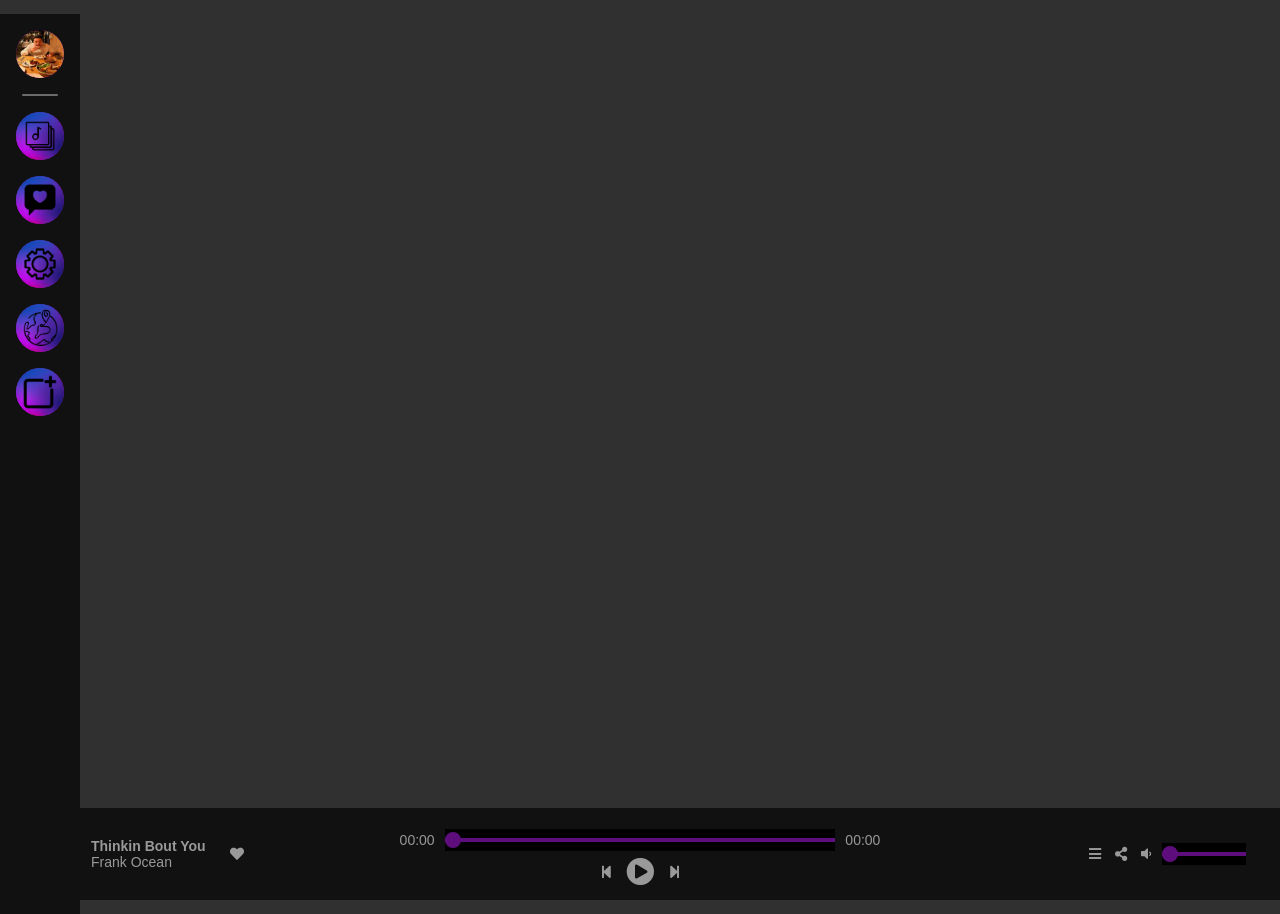
==== index.html @ 1bc5e657 "Update" ====
<!DOCTYPE html>
<html lang="en">
  <head>
    <meta charset="UTF-8" />
    <meta http-equiv="X-UA-Compatible" content="IE=edge" />
    <meta name="viewport" content="width=device-width, initial-scale=1.0" />
    <title>Ratune</title>
    <link
      rel="stylesheet"
      href="https://cdnjs.cloudflare.com/ajax/libs/font-awesome/5.15.4/css/all.min.css"
    />
    <link rel="stylesheet" href="style.css" />
  </head>
  <body>
    <!--Sidebar Navigation-->
    <nav>
      <ul class="sidebar-container">
        <li class="sidebar-button">
          <img class="icon" src="imgs/berto" alt="Berto" />
          <div class="popper">
            <h4 class="popper-text">Profile</h4>
          </div>
        </li>
        <li class="divider"></li>
        <li class="sidebar-button">
          <img
            class="icon"
            src="imgs/playlist.jpg"
            alt="Playlists"
          />
          <div class="popper">
            <h4 class="popper-text">Playlists</h4>
          </div>
        </li>
        <li class="sidebar-button">
          <img class="icon" src="imgs/likes.jpg" alt="Likes" />
          <div class="popper">
            <h4 class="popper-text">Likes</h4>
          </div>
        </li>
        <li class="sidebar-button">
          <img class="icon" src="imgs/settings.jpg" alt="Settings" />
          <div class="popper">
            <h4 class="popper-text">Settings</h4>
          </div>
        </li>
        <li class="sidebar-button">
          <img class="icon" src="imgs/explore.jpg" alt="Explore" />
          <div class="popper">
            <h4 class="popper-text">Explore</h4>
          </div>
        </li>
        <li class="sidebar-button">
          <img class="icon" src="imgs/post.jpg" alt="Likes" />
          <div class="popper">
            <h4 class="popper-text">Create a Post!</h4>
          </div>
        </li>
      </ul>
    </nav>
    <!-- music player at bottom of screen -->
    <div class="music-player">
      <div class="song-bar">
        <div class="song-info">
          <div class="image-container">
            <img
              src="https://coverartarchive.org/release/590319a1-6e5e-46f3-9a43-5dfb16f028c8/30960977354.jpg"
              alt="cover"
            />
          </div>
          <div class="song-desc">
            <div class="title">Turkey Basted</div>
            <div class="artist">Farah's Band</div>
          </div>
        </div>
        <div class="icon-like" onclick="likeunlike()">
          <i class="fas fa-heart"></i>
        </div>
      </div>
      <div class="progress-controller">
        <div class="slider-container">
          <div class="current-time">00:00</div>
            <input type="range" value="0" class="seek-slider">
          <div class="total-duration">00:00</div>
        </div>
    
    <div class="control-buttons">
      <i class="fas fa-step-backward"></i>
      <div class="playpause-song" onclick="playpauseTrack()">
        <i class="fa fa-play-circle fa-2x"></i>
      </div>
      <i class="fas fa-step-forward"></i>
    </div>
  </div>
    <div class="features">
      <div class="queue-btn">
        <i class="fa fa-bars"></i>
      </div>
      <div class="share-btn">
        <i class="fa fa-share-alt"></i>
      </div>
      <div class="share-popup">
        <header>
          <span>Share</span>
          <div class="close-share"><i class="fas fa-times"></i></div>
        </header>
        <div class="share-content">
          <p>Share this link via</p>
          <ul class="share-icons">
            <a href="#"><i class="fab fa-facebook"></i></a>
            <a href="#"><i class="fab fa-twitter"></i></a>
            <a href="#"><i class="fab fa-instagram"></i></a>
            <a href="#"><i class="fab fa-telegram"></i></a>
          </ul>
          <p>or copy link</p>
          <div class="share-field">
            <i class="uil uil-link"></i>
            <input type="text" value="Ratune.com/share-link">
            <button>Copy</button>
          </div>
        </div>
      </div>
      <div class="volume-bar">
        <div class="volume-btn" onclick="muteunmute()">
          <i class="fas fa-volume-down"></i>
        </div>
        <div class="progress-bar">
          <input type="range" value="0" class="volume-bar">
        </div>
      </div>
    </div>

    <script src="music.js"></script>
  </body>
</html>
---- style.css ----
@import url(//db.onlinewebfonts.com/c/860c3ec7bbc5da3e97233ccecafe512e?family=Circular+Std+Book);

:root {
    --primary-color: #8714B1;
    --secondary-color: #999;
    --green-color: #6A1BA8;
    --color-blurple: #7289da;
	--color-not-quite-black: #23272a;
	--color-dark: #2c2f33;
	--color-lighter-dark: #45494e;
	--color-full-white: #ffffff;
	--color-grey-white: #B9BBBE;
	--color-grey-dark: #242629;
	--color-actually-black: #000000;
	--color-fantastic-green: #00ae7a;
}

* {
    box-sizing: border-box;
    font-family: "circular std book", sans-serif;
}

body {
    margin: 0;
    padding: 0;
    background-color: #303030;
    font-size: 14px;
}

.nav {
    position: fixed;
    top: 0;
    bottom: 0;
    overflow: hidden;
    height: 100%;

}

.sidebar-container {
    background-color: #111;
    min-height: 100%;
    padding: 1rem;
    display: flex;
    flex-direction: column;
    gap: 1rem;
    position: absolute;
    box-sizing: border-box;
    list-style-type: none;
    
}

.sidebar-button {
    background-color: var(--primary-color);
    height: 48px;
    width: 48px;
    border-radius: 50%;
    position: relative;
    transition: border-radius 128ms, background 128ms, color 128ms;
    
}

.sidebar-button:hover {
    scale: 1.2;
    cursor: pointer;
}

.sidebar-button:hover::before {
    transform: translate(-100%, 50%) scale(.5);
}


.divider {
    width: 100%;
    background-color: var(--color-full-white);
    height: 2px;
    border-radius: 2px;
    opacity: 50%;
    transform: scale(75%);
}

.icon {
    width: inherit;
    aspect-ratio: 1;
    border-radius: inherit;
}

.popper-text {
    color: var(--primary-color)
}

.popper {
	background: var(--color-actually-black);
	padding: 0.28rem 0.5rem;
	position: absolute;
	top: 50%;
	left: 155%;
	transform-origin: left;
	transform: translateY(-50%) scale(0.98);
	width: max-content;
	max-width: 256px;
	border-radius: 16px;
	opacity: 0;
	transition: opacity 64ms, transform 128ms cubic-bezier(0.43, 0.09, 0.38, 2.56);
	pointer-events: none;
}

.popper::before {
	content: '';
	position: absolute;
	left: -2px;
	top: 50%;
	transform: translateY(-50%) rotate(45deg);
	background: var(--color-actually-black);
	width: 24px;
	height: 24px;
	z-index: -1;
}

.sidebar-button:hover .popper {
	opacity: 1;
	transform: translateY(-50%) scale(1);
}

.music-player {
    
    --padding: 1em;
    background-color: #111;
    display: flex;
    justify-content: center;
    align-items: center;
    position: fixed;

    bottom: 0;
    width: 100%;
    padding: var(--padding);
    color: var(--primary-color);
}
i{
    color: var(--secondary-color);
}
i:hover{
    color: var(--primary-color);
    cursor: pointer;
}
.song-bar {
    position: absolute;
    left: var(--padding);

    display: flex;
    flex-direction: row;
    align-items: center;
    justify-content: flex-start;
    gap: 1.5rem;
    width: 25%;
}

.song-info {
    display: flex;
    align-items: center;
    gap: 1em;
}
.image-container {
    --size: 4.5em;
    flex-shrink: 0;
    width: var(--size);
    height: var(--size);
}
.image-container img {
    width: 100%;
    height: 100%;
    object-fit: cover;
}
.song-desc p {
    margin: 0.2em;
}
.title,
.artist {
    display: -webkit-box;
    -webkit-box-orient: vertical;
    -webkit-line-clamp: 1;
    overflow: hidden;
    color: var(--secondary-color);
}
.title:hover,
.artist:hover {
    text-decoration: underline;
    color: var(--primary-color);
    cursor: pointer;
}
.title {
    font-weight: bold;
}
.icons{
    display: flex;
    gap: 1em;
}
.progress-controller{
    width: 100%;
    display: flex;
    justify-content: center;
    flex-direction: column;
    align-items: center;
    color: var(--secondary-color);
}
.control-buttons{
    display: flex;
    align-items: center;
    gap: 1em;
}
.play-pause{
    display: inline-block;
    padding: 0.5em;
    background-color: var(--primary-color);
    color: #111;
    border-radius: 50%;
}
.play-pause:hover{
    transform: scale(1.2);
    color: #111;
}


.slider-container {
    display: flex;
    width: 40%;
    border-radius: 10px;
    color: var(--secondary-color);
}


input[type=range] {
    height: 22px;
    margin: 7px 0;
    width: 100%;
    -webkit-appearance: none;
    background-color: var(--color-actually-black);
}

input[type=range]::-webkit-slider-runnable-track {
    width: 100%;
    height: 4px;
    cursor: pointer;
    animate: 0.2s;
    box-shadow: 0px 0px 0px #000000;
    background: var(--primary-color);
    opacity: 70%;
    border-radius: 0px;
    border: 0px solid #000000;
}

input[type=range]::-webkit-slider-thumb {
    box-shadow: 0px 0px 0px #000000;
    border: 2px solid var(--primary-color);
    height: 16px;
    width: 16px;
    border-radius: 50px;
    background: var(--primary-color);
    cursor: pointer;
    -webkit-appearance: none;
    margin-top: -6px;
}

.seek-slider {
  width: 100%;
  align-items: center;
  justify-content: center;
}

.volume-slider {
  width: 20%;
}

.features{
    position: absolute;
    right: var(--padding);
    display: flex;
    flex-direction: row;
    gap: 1em;
    margin: 20px;
    align-items: center;
}
.volume-bar{
    display: flex;
    align-items: center;
    gap: .7em;
}
.volume-bar .progress-bar{
    width: 6em;
}

.current-time, .total-duration {
    padding: 10px;
  }

.share-popup {
    background-color: #fff;
    position: absolute;
    top: 50%;
    left: 50%;
    transform: translate(-75%, -110%);
    padding: 20px;
    border-radius: 10%;
    opacity: 0%;
    pointer-events: none;
}

.share-popup.show {
    opacity: 1;
    pointer-events: auto;
}

.share-popup header {
    display: flex;
    padding-bottom: 10px;
    align-items: center;
    justify-content: space-between;
    font-size: 21px;
    font-weight: 500;
}

.share-content input {
    border: none;
    outline: none;
    height: 100%;
}

header .close-share {
    height: 33px;
    width: 33px;
    display: flex;
    align-items: center;
    justify-content: center;
    cursor: pointer;
}

.share-popup .share-content {
    margin: 20px 0;
}

.share-content p {
    font-size: 16px;
}

.share-icons {
    margin: 15px 0 20px 0;
}

.share-icons a {
    height: 30px;
    width: 30px;
    text-decoration: none;
}
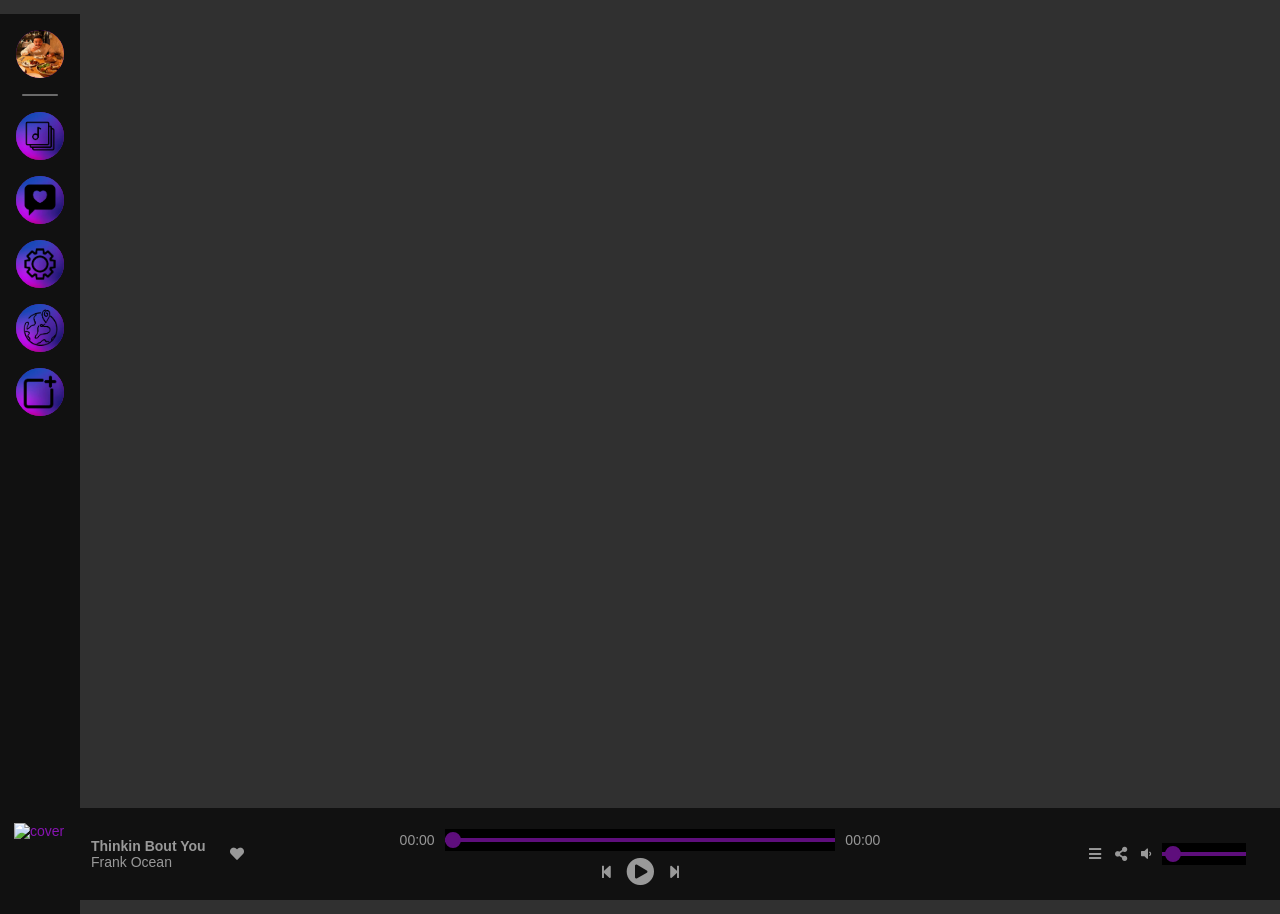
==== commit 0faf3196: "Finished bottom bar" ====
--- a/index.html
+++ b/index.html
@@ -16,36 +16,42 @@
     <nav>
       <ul class="sidebar-container">
         <li class="sidebar-button">
+          <a href="#" class="icon">
           <img class="icon" src="imgs/berto" alt="Berto" />
+          </a>
           <div class="popper">
             <h4 class="popper-text">Profile</h4>
           </div>
         </li>
         <li class="divider"></li>
         <li class="sidebar-button">
-          <img
-            class="icon"
-            src="imgs/playlist.jpg"
-            alt="Playlists"
-          />
+          <a href="#" class="icon">
+            <img class="icon" src="imgs/playlist.jpg" alt="Playlists" />
+          </a>
           <div class="popper">
             <h4 class="popper-text">Playlists</h4>
           </div>
         </li>
         <li class="sidebar-button">
-          <img class="icon" src="imgs/likes.jpg" alt="Likes" />
+          <a href="#" class="icon">
+            <img class="icon" src="imgs/likes.jpg" alt="Likes" />
+          </a>
           <div class="popper">
             <h4 class="popper-text">Likes</h4>
           </div>
         </li>
         <li class="sidebar-button">
-          <img class="icon" src="imgs/settings.jpg" alt="Settings" />
+          <a href="#" class="icon">
+            <img class="icon" src="imgs/settings.jpg" alt="Settings" />
+          </a>
           <div class="popper">
             <h4 class="popper-text">Settings</h4>
           </div>
         </li>
         <li class="sidebar-button">
+          <a href="#" class="icon">
           <img class="icon" src="imgs/explore.jpg" alt="Explore" />
+          </a>
           <div class="popper">
             <h4 class="popper-text">Explore</h4>
           </div>
@@ -80,16 +86,21 @@
       <div class="progress-controller">
         <div class="slider-container">
           <div class="current-time">00:00</div>
-            <input type="range" value="0" class="seek-slider">
+            <input type="range" value="0" class="seek-slider" onchange="seekTo()">
           <div class="total-duration">00:00</div>
         </div>
     
     <div class="control-buttons">
-      <i class="fas fa-step-backward"></i>
+        <div class="prev-btn" onclick="prevTrack()">
+          <i class="fas fa-step-backward"></i>
+        </div>
       <div class="playpause-song" onclick="playpauseTrack()">
-        <i class="fa fa-play-circle fa-2x"></i>
+        
+          <i class="fa fa-play-circle fa-2x"></i>
       </div>
+      <div class="next-btn" onclick="nextTrack()">
       <i class="fas fa-step-forward"></i>
+    </div>
     </div>
   </div>
     <div class="features">
@@ -125,11 +136,12 @@
           <i class="fas fa-volume-down"></i>
         </div>
         <div class="progress-bar">
-          <input type="range" value="0" class="volume-bar">
+          <input type="range" min="1" max="100" value="6" class="volume-slider" onchange="setVolume()">
         </div>
       </div>
     </div>
 
     <script src="music.js"></script>
+    <script src="script.js"></script>
   </body>
 </html>
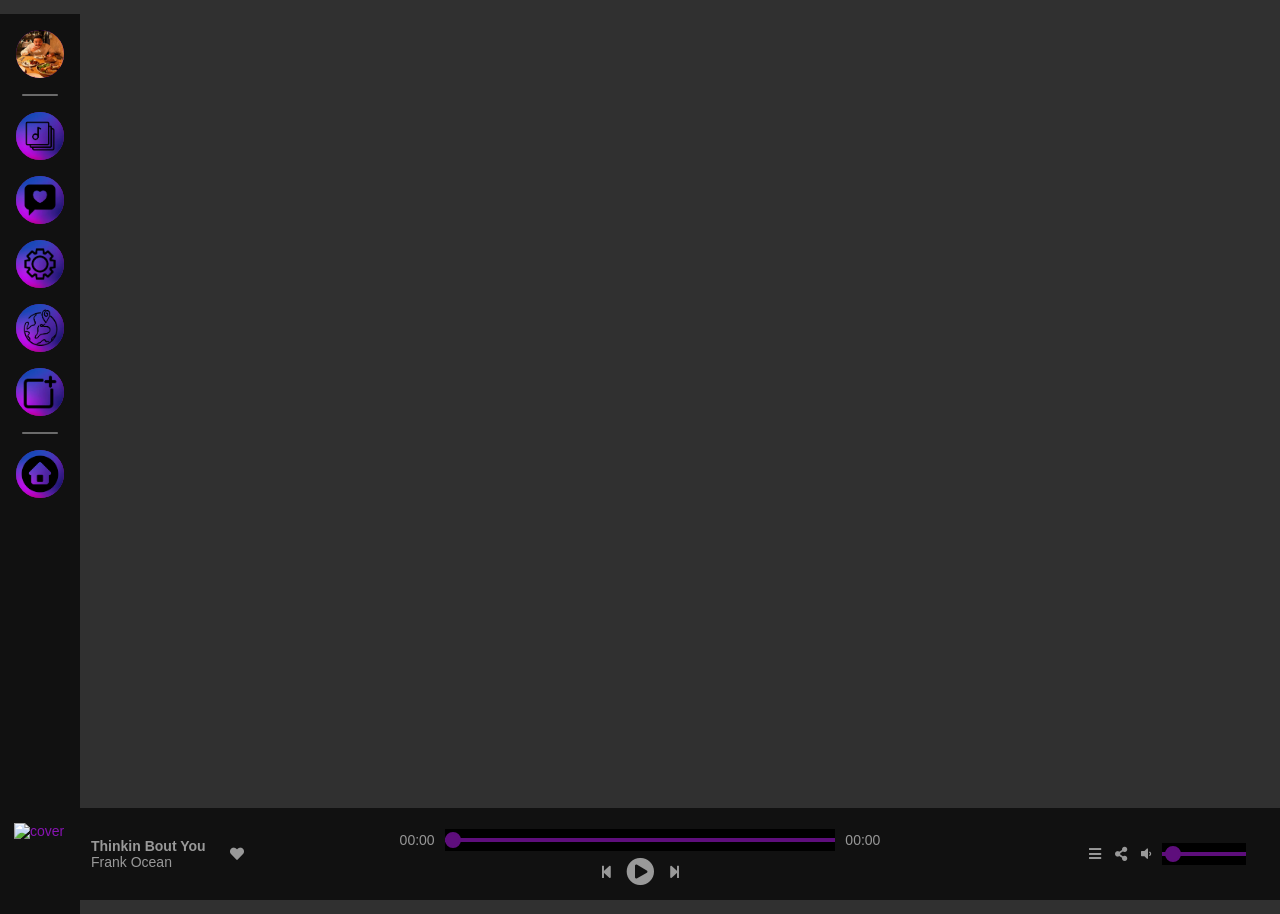
==== commit 879ee6f5: "Added home button" ====
--- a/index.html
+++ b/index.html
@@ -9,14 +9,14 @@
       rel="stylesheet"
       href="https://cdnjs.cloudflare.com/ajax/libs/font-awesome/5.15.4/css/all.min.css"
     />
-    <link rel="stylesheet" href="style.css" />
+    <link rel="stylesheet" href="styles/style.css" />
   </head>
   <body>
     <!--Sidebar Navigation-->
     <nav>
       <ul class="sidebar-container">
         <li class="sidebar-button">
-          <a href="#" class="icon">
+          <a href="profile.html" class="icon">
           <img class="icon" src="imgs/berto" alt="Berto" />
           </a>
           <div class="popper">
@@ -25,7 +25,7 @@
         </li>
         <li class="divider"></li>
         <li class="sidebar-button">
-          <a href="#" class="icon">
+          <a href="playlists.html" class="icon">
             <img class="icon" src="imgs/playlist.jpg" alt="Playlists" />
           </a>
           <div class="popper">
@@ -33,7 +33,7 @@
           </div>
         </li>
         <li class="sidebar-button">
-          <a href="#" class="icon">
+          <a href="profile.html" class="icon">
             <img class="icon" src="imgs/likes.jpg" alt="Likes" />
           </a>
           <div class="popper">
@@ -41,7 +41,7 @@
           </div>
         </li>
         <li class="sidebar-button">
-          <a href="#" class="icon">
+          <a href="settings.html" class="icon">
             <img class="icon" src="imgs/settings.jpg" alt="Settings" />
           </a>
           <div class="popper">
@@ -49,7 +49,7 @@
           </div>
         </li>
         <li class="sidebar-button">
-          <a href="#" class="icon">
+          <a href="explore.html" class="icon">
           <img class="icon" src="imgs/explore.jpg" alt="Explore" />
           </a>
           <div class="popper">
@@ -62,6 +62,16 @@
             <h4 class="popper-text">Create a Post!</h4>
           </div>
         </li>
+        <div class="divider">
+        </div>
+        <li class="sidebar-button">
+          <a href="index.html" class="icon">
+            <img class="icon" src="imgs/home.png" alt="Likes" />
+          </a>
+          <div class="popper">
+            <h4 class="popper-text">Home</h4>
+        </li>
+        </div>
       </ul>
     </nav>
     <!-- music player at bottom of screen -->
@@ -116,7 +126,7 @@
           <div class="close-share"><i class="fas fa-times"></i></div>
         </header>
         <div class="share-content">
-          <p>Share this link via</p>
+          <p>Share this Song via</p>
           <ul class="share-icons">
             <a href="#"><i class="fab fa-facebook"></i></a>
             <a href="#"><i class="fab fa-twitter"></i></a>
@@ -126,7 +136,7 @@
           <p>or copy link</p>
           <div class="share-field">
             <i class="uil uil-link"></i>
-            <input type="text" value="Ratune.com/share-link">
+            <input type="text" value="Ratune.com/link">
             <button>Copy</button>
           </div>
         </div>
@@ -141,7 +151,7 @@
       </div>
     </div>
 
-    <script src="music.js"></script>
-    <script src="script.js"></script>
+    <script src="scripts/music.js"></script>
+    <script src="scripts/script.js"></script>
   </body>
 </html>
--- a/styles/style.css
+++ b/styles/style.css
@@ -0,0 +1,368 @@
+
+@import url(//db.onlinewebfonts.com/c/860c3ec7bbc5da3e97233ccecafe512e?family=Circular+Std+Book);
+
+:root {
+    --primary-color: #8714B1;
+    --secondary-color: #999;
+    --green-color: #6A1BA8;
+    --color-blurple: #7289da;
+	--color-not-quite-black: #23272a;
+	--color-dark: #2c2f33;
+	--color-lighter-dark: #45494e;
+	--color-full-white: #ffffff;
+	--color-grey-white: #B9BBBE;
+	--color-grey-dark: #242629;
+	--color-actually-black: #000000;
+	--color-fantastic-green: #00ae7a;
+}
+
+* {
+    box-sizing: border-box;
+    font-family: "circular std book", sans-serif;
+}
+
+body {
+    margin: 0;
+    padding: 0;
+    background-color: #303030;
+    font-size: 14px;
+}
+
+.nav {
+    position: fixed;
+    top: 0;
+    bottom: 0;
+    overflow: hidden;
+    height: 100%;
+
+}
+
+.sidebar-container {
+    background-color: #111;
+    min-height: 100%;
+    padding: 1rem;
+    display: flex;
+    flex-direction: column;
+    gap: 1rem;
+    position: absolute;
+    box-sizing: border-box;
+    list-style-type: none;
+    
+}
+
+.sidebar-button {
+    background-color: var(--primary-color);
+    height: 48px;
+    width: 48px;
+    border-radius: 50%;
+    position: relative;
+    transition: border-radius 128ms, background 128ms, color 128ms;
+    
+}
+
+.sidebar-button:hover {
+    scale: 1.2;
+    cursor: pointer;
+}
+
+.sidebar-button:hover::before {
+    transform: translate(-100%, 50%) scale(.5);
+}
+
+
+.divider {
+    width: 100%;
+    background-color: var(--color-full-white);
+    height: 2px;
+    border-radius: 2px;
+    opacity: 50%;
+    transform: scale(75%);
+}
+
+.icon {
+    width: inherit;
+    aspect-ratio: 1;
+    border-radius: inherit;
+}
+
+.popper-text {
+    color: var(--primary-color)
+}
+
+.popper {
+	background: var(--color-actually-black);
+	padding: 0.28rem 0.5rem;
+	position: absolute;
+	top: 50%;
+	left: 155%;
+	transform-origin: left;
+	transform: translateY(-50%) scale(0.98);
+	width: max-content;
+	max-width: 256px;
+	border-radius: 16px;
+	opacity: 0;
+	transition: opacity 64ms, transform 128ms cubic-bezier(0.43, 0.09, 0.38, 2.56);
+	pointer-events: none;
+}
+
+.popper::before {
+	content: '';
+	position: absolute;
+	left: -2px;
+	top: 50%;
+	transform: translateY(-50%) rotate(45deg);
+	background: var(--color-actually-black);
+	width: 24px;
+	height: 24px;
+	z-index: -1;
+}
+
+.sidebar-button:hover .popper {
+	opacity: 1;
+	transform: translateY(-50%) scale(1);
+}
+
+.music-player {
+    
+    --padding: 1em;
+    background-color: #111;
+    display: flex;
+    justify-content: center;
+    align-items: center;
+    position: fixed;
+
+    bottom: 0;
+    width: 100%;
+    padding: var(--padding);
+    color: var(--primary-color);
+}
+i{
+    color: var(--secondary-color);
+}
+i:hover{
+    color: var(--primary-color);
+    cursor: pointer;
+}
+.song-bar {
+    position: absolute;
+    left: var(--padding);
+
+    display: flex;
+    flex-direction: row;
+    align-items: center;
+    justify-content: flex-start;
+    gap: 1.5rem;
+    width: 25%;
+}
+
+.song-info {
+    display: flex;
+    align-items: center;
+    gap: 1em;
+}
+.image-container {
+    --size: 4.5em;
+    flex-shrink: 0;
+    width: var(--size);
+    height: var(--size);
+}
+.image-container img {
+    width: 100%;
+    height: 100%;
+    object-fit: cover;
+}
+.song-desc p {
+    margin: 0.2em;
+}
+.title,
+.artist {
+    display: -webkit-box;
+    -webkit-box-orient: vertical;
+    -webkit-line-clamp: 1;
+    overflow: hidden;
+    color: var(--secondary-color);
+}
+.title:hover,
+.artist:hover {
+    text-decoration: underline;
+    color: var(--primary-color);
+    cursor: pointer;
+}
+.title {
+    font-weight: bold;
+}
+.icons{
+    display: flex;
+    gap: 1em;
+}
+.progress-controller{
+    width: 100%;
+    display: flex;
+    justify-content: center;
+    flex-direction: column;
+    align-items: center;
+    color: var(--secondary-color);
+}
+.control-buttons{
+    display: flex;
+    align-items: center;
+    gap: 1em;
+}
+.play-pause{
+    display: inline-block;
+    padding: 0.5em;
+    background-color: var(--primary-color);
+    color: #111;
+    border-radius: 50%;
+}
+.play-pause:hover{
+    transform: scale(1.2);
+    color: #111;
+}
+
+
+.slider-container {
+    display: flex;
+    width: 40%;
+    border-radius: 10px;
+    color: var(--secondary-color);
+}
+
+
+input[type=range] {
+    height: 22px;
+    margin: 7px 0;
+    width: 100%;
+    -webkit-appearance: none;
+    background-color: var(--color-actually-black);
+}
+
+input[type=range]::-webkit-slider-runnable-track {
+    width: 100%;
+    height: 4px;
+    cursor: pointer;
+    animate: 0.2s;
+    box-shadow: 0px 0px 0px #000000;
+    background: var(--primary-color);
+    opacity: 70%;
+    border-radius: 0px;
+    border: 0px solid #000000;
+}
+
+input[type=range]::-webkit-slider-thumb {
+    box-shadow: 0px 0px 0px #000000;
+    border: 2px solid var(--primary-color);
+    height: 16px;
+    width: 16px;
+    border-radius: 50px;
+    background: var(--primary-color);
+    cursor: pointer;
+    -webkit-appearance: none;
+    margin-top: -6px;
+}
+
+.seek-slider {
+  width: 100%;
+  align-items: center;
+  justify-content: center;
+}
+
+.volume-slider {
+  width: 20%;
+}
+
+.features{
+    position: absolute;
+    right: var(--padding);
+    display: flex;
+    flex-direction: row;
+    gap: 1em;
+    margin: 20px;
+    align-items: center;
+}
+.volume-bar{
+    display: flex;
+    align-items: center;
+    gap: .7em;
+}
+.volume-bar .progress-bar{
+    width: 6em;
+}
+
+.current-time, .total-duration {
+    padding: 10px;
+  }
+
+.share-popup {
+    background-color: #303040;
+    position: absolute;
+    top: 50%;
+    left: 50%;
+    width: 170%;
+    transform: translate(-65%, -110%);
+    padding: 15px;
+    border-radius: 10%;
+    box-shadow: 5px 10px 15px rgba(0,0,0,0.1);
+    opacity: 0%;
+    pointer-events: none;
+}
+
+.share-popup.show {
+    opacity: 1;
+    pointer-events: auto;
+    transition: top 0s 0s ease-in-out,
+                opacity 0.2s 0s ease-in-out,
+                transform 0.2s 0s ease-in-out;
+}
+
+.share-popup header {
+    display: flex;
+    padding-bottom: 10px;
+    align-items: center;
+    justify-content: space-between;
+    font-size: 21px;
+    font-weight: 500;
+}
+
+.share-content input {
+    border: none;
+    outline: none;
+    height: 100%;
+    font-size: 12px;
+    text-align: center;
+}
+
+.share-content button {
+    padding: 5px 10px;
+    
+}
+
+header .close-share {
+    height: 33px;
+    width: 33px;
+    display: flex;
+    align-items: center;
+    justify-content: center;
+    cursor: pointer;
+}
+
+.share-content {
+    margin: 20px 0;
+}
+
+.share-content p {
+    font-size: 16px;
+}
+
+.share-icons {
+    justify-content: space-between;
+    margin: 10px 0 0 10px;
+    transform: scale(1.6);
+}
+
+.share-icons a {
+    height: 50px;
+    width: 50px;
+    text-decoration: none;
+    justify-content: space-between;
+}
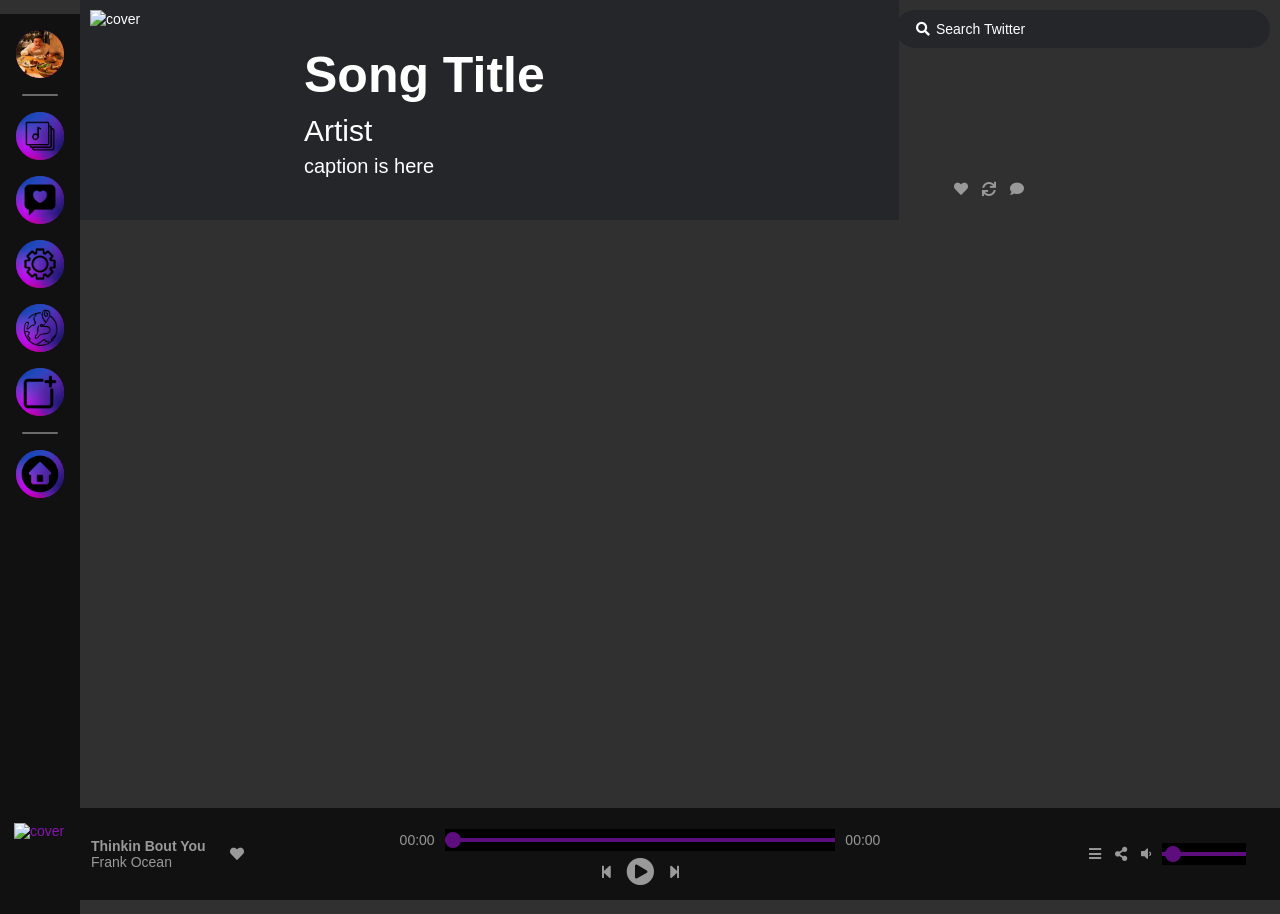
==== commit d332a2da: "Added Feed - Jacob's Code" ====
--- a/index.html
+++ b/index.html
@@ -74,6 +74,52 @@
         </div>
       </ul>
     </nav>
+
+    <!-- Feed -->
+    <div class="post-block">
+      <div class="timeline-postList-post">
+        <div class="timeline-post">
+          <div class="post-info">
+            <div class="timeline-post-image">
+              <img 
+                src="https://coverartarchive.org/release/590319a1-6e5e-46f3-9a43-5dfb16f028c8/30960977354.jpg"
+                alt="cover"
+              />
+            </div>
+            <div class="post-desc">
+              <div class="timeline-post-username">
+                <div class="Icon Icon--username">@username</div>
+              </div>
+              <div class="post-title">Song Title</div>
+              <div class="post-artist">Artist</div>
+              <div class="post-caption">caption is here</div>
+              <div class="timeline-post-actions">
+                <div class="like" onclick="likeunlike()">
+                  <i class="fas fa-heart"></i>
+                </div>
+                <div class="repost">
+                  <i class="fas fa-sync"></i>
+                </div>
+                <div class="comment">
+                  <i class="fas fa-comment"></i>
+                </div>
+              </div>
+            </div>
+          </div>
+        </div>
+      </div>
+    </div>
+
+    <!-- Search Bar -->
+    <div class="right-bar">
+      <div class="search-form">
+          <form action="">
+              <label for=""><i class="fas fa-search"></i></label>
+              <input type="text" name="" id="" value="Search Twitter">
+          </form>
+      </div>
+   </div>
+
     <!-- music player at bottom of screen -->
     <div class="music-player">
       <div class="song-bar">
--- a/styles/style.css
+++ b/styles/style.css
@@ -365,4 +365,132 @@
     width: 50px;
     text-decoration: none;
     justify-content: space-between;
+}
+
+/*
+Added by Jacob
+*/
+@font-face {
+    font-family: 'Roboto';
+    font-style: normal;
+    font-weight: 400;
+    src: url(https://fonts.gstatic.com/s/roboto/v30/KFOmCnqEu92Fr1Mu5mxP.ttf) format('truetype');
+}
+  
+@font-face {
+    font-family: 'Roboto';
+    font-style: normal;
+    font-weight: 700;
+    src: url(https://fonts.gstatic.com/s/roboto/v30/KFOlCnqEu92Fr1MmWUlfABc9.ttf) format('truetype');
+}
+
+.post-block {
+    margin-left: 80px;
+    width: 64%;
+    background-color: var(--color-grey-dark);
+    
+    font: 14px/1.4 Roboto, Helvetica, Arial, Tahoma, sans-serif;
+    font-weight: 300;
+    color: #fff;
+}
+
+.timeline-postList-post {
+    border-top: 1px solid rgba(15, 70, 100, 0.12);
+}
+
+.timeline-postList-post:first-of-type{
+    border-top: none;
+}
+
+.timeline-post {
+    position: relative;
+    padding: 10px;
+}
+
+.post-info {
+    position: relative;
+    left: var(--padding);
+
+    display: flex;
+    align-items: center;
+    gap: 1em;
+}
+
+.timeline-post-image {
+    --size: 200px;
+    flex-shrink: 0;
+    width: var(--size);
+    height: var(--size);
+}
+
+.timeline-post-image img {
+    width: 100%;
+    height: 100%;
+    object-fit: cover;
+}
+
+.post-desc {
+    display: flex;
+    flex-direction: column;
+    align-items: left;
+    color: var(--color-full-white);
+}
+
+.timeline-post-username {
+    margin-left: 650px;
+}
+
+.post-title {
+    font-size: 50px;
+    font-weight: bold;
+}
+
+.post-artist {
+    font-size:30px;
+}
+
+.post-caption {
+    font-size:20px;
+}
+
+
+.post-title:hover,
+.post-artist:hover {
+    text-decoration: underline;
+    color: var(--primary-color);
+    cursor: pointer;
+}
+
+.timeline-post-actions {
+    margin-left: 650px;
+    display: flex;
+    gap:1em;
+    flex-direction: row;
+}
+
+/******Right Side******/
+
+.right-bar {
+    width: 30%;
+    top: 0;
+    padding: 10px 5px;
+    right: 5px;
+    position: absolute;
+}
+  
+.search-form {
+    background-color: var(--color-grey-dark);
+    padding: 10px 20px;
+    border-radius: 20px;
+}
+  
+.search-form input {
+    border: 0;
+    background-color: var(--color-grey-dark);
+    color: var(--color-full-white);
+    font-size: 14px;
+}
+  
+.search-form i {
+    color: var(--color-full-white);
 }
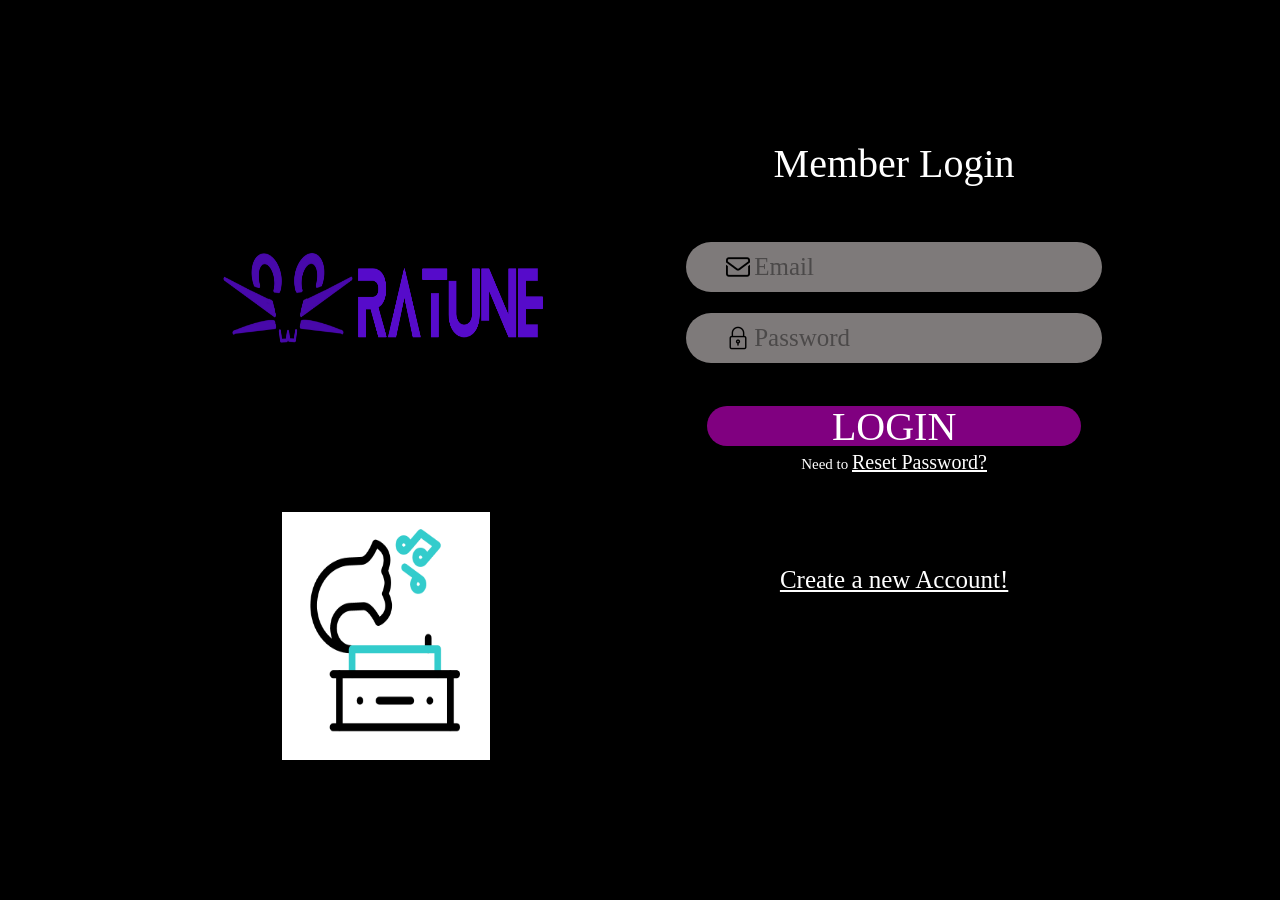
==== commit 26769e3c: "Added Login" ====
--- a/index.html
+++ b/index.html
@@ -4,200 +4,97 @@
     <meta charset="UTF-8" />
     <meta http-equiv="X-UA-Compatible" content="IE=edge" />
     <meta name="viewport" content="width=device-width, initial-scale=1.0" />
-    <title>Ratune</title>
-    <link
-      rel="stylesheet"
-      href="https://cdnjs.cloudflare.com/ajax/libs/font-awesome/5.15.4/css/all.min.css"
-    />
-    <link rel="stylesheet" href="styles/style.css" />
+    <title>Login Page</title>
+    <link rel="stylesheet" href="./styles/index.css" />
+    <link rel="stylesheet" href="./styles/index_bgEffect.css" />
   </head>
   <body>
-    <!--Sidebar Navigation-->
-    <nav>
-      <ul class="sidebar-container">
-        <li class="sidebar-button">
-          <a href="profile.html" class="icon">
-          <img class="icon" src="imgs/berto" alt="Berto" />
-          </a>
-          <div class="popper">
-            <h4 class="popper-text">Profile</h4>
+    <div class="limiter">
+      <div id="container_SignIn" class="container_SignIn">
+        <div id="wrap_SignIn" class="wrap_SignIn">
+          <div id="logo" class="logo">
+            <img class="web_Logo" src="./imgs/web_Logo.png" alt="IMG" />
+            <img class="icon" src="./imgs/musicply.gif" />
           </div>
-        </li>
-        <li class="divider"></li>
-        <li class="sidebar-button">
-          <a href="playlists.html" class="icon">
-            <img class="icon" src="imgs/playlist.jpg" alt="Playlists" />
-          </a>
-          <div class="popper">
-            <h4 class="popper-text">Playlists</h4>
-          </div>
-        </li>
-        <li class="sidebar-button">
-          <a href="profile.html" class="icon">
-            <img class="icon" src="imgs/likes.jpg" alt="Likes" />
-          </a>
-          <div class="popper">
-            <h4 class="popper-text">Likes</h4>
-          </div>
-        </li>
-        <li class="sidebar-button">
-          <a href="settings.html" class="icon">
-            <img class="icon" src="imgs/settings.jpg" alt="Settings" />
-          </a>
-          <div class="popper">
-            <h4 class="popper-text">Settings</h4>
-          </div>
-        </li>
-        <li class="sidebar-button">
-          <a href="explore.html" class="icon">
-          <img class="icon" src="imgs/explore.jpg" alt="Explore" />
-          </a>
-          <div class="popper">
-            <h4 class="popper-text">Explore</h4>
-          </div>
-        </li>
-        <li class="sidebar-button">
-          <img class="icon" src="imgs/post.jpg" alt="Likes" />
-          <div class="popper">
-            <h4 class="popper-text">Create a Post!</h4>
-          </div>
-        </li>
-        <div class="divider">
-        </div>
-        <li class="sidebar-button">
-          <a href="index.html" class="icon">
-            <img class="icon" src="imgs/home.png" alt="Likes" />
-          </a>
-          <div class="popper">
-            <h4 class="popper-text">Home</h4>
-        </li>
-        </div>
-      </ul>
-    </nav>
-
-    <!-- Feed -->
-    <div class="post-block">
-      <div class="timeline-postList-post">
-        <div class="timeline-post">
-          <div class="post-info">
-            <div class="timeline-post-image">
-              <img 
-                src="https://coverartarchive.org/release/590319a1-6e5e-46f3-9a43-5dfb16f028c8/30960977354.jpg"
-                alt="cover"
+          <form id="input_Area" class="input_Area">
+            <span class="title">Member Login</span>
+            <div id="email_Input" class="email_Input">
+              <input
+                id="email_ID"
+                class="email_ID"
+                type="text"
+                name="email"
+                placeholder="Email"
               />
+              <span class="symbol">
+                <i class="email_Logo" aria-hidden="true">
+                  <img src="./imgs/mail_Logo.png" />
+                </i>
+              </span>
             </div>
-            <div class="post-desc">
-              <div class="timeline-post-username">
-                <div class="Icon Icon--username">@username</div>
-              </div>
-              <div class="post-title">Song Title</div>
-              <div class="post-artist">Artist</div>
-              <div class="post-caption">caption is here</div>
-              <div class="timeline-post-actions">
-                <div class="like" onclick="likeunlike()">
-                  <i class="fas fa-heart"></i>
-                </div>
-                <div class="repost">
-                  <i class="fas fa-sync"></i>
-                </div>
-                <div class="comment">
-                  <i class="fas fa-comment"></i>
-                </div>
-              </div>
+            <div id="password_Input" class="password_Input">
+              <input
+                id="password"
+                class="password"
+                type="text"
+                name="password"
+                placeholder="Password"
+              />
+              <span class="symbol">
+                <i class="password_Logo" aria-hidden="true">
+                  <img src="./imgs/password_Logo.png" />
+                </i>
+              </span>
             </div>
-          </div>
+            <div class="warningMsg">
+              <span id="email_Empty">Email cannot be empty.</span>
+              <span id="email_Format_Error">Email format incorrect.</span>
+              <span id="pass_Empty">Password cannot be empty.</span>
+              <span id="incorrect_Email_Pass"
+                >Email or Password is incorrect.</span
+              >
+            </div>
+            <div id="login" class="login">
+              <button
+                id="login_Button"
+                class="login_Button"
+                type="button"
+                onclick="validateLoginInput()"
+              >
+                Login
+              </button>
+            </div>
+            <div id="avoid_Error" class="avoid_Error">
+              <span class="forgot_Txt">Need to </span>
+              <a class="reset_Password" href="./html/reset_Page.html"
+                >Reset Password?</a
+              >
+            </div>
+            <div id="create_Account" class="create_Account">
+              <a class="new_Account" href="./html/register_Page.html"
+                >Create a new Account!</a
+              >
+            </div>
+          </form>
         </div>
       </div>
     </div>
 
-    <!-- Search Bar -->
-    <div class="right-bar">
-      <div class="search-form">
-          <form action="">
-              <label for=""><i class="fas fa-search"></i></label>
-              <input type="text" name="" id="" value="Search Twitter">
-          </form>
-      </div>
-   </div>
-
-    <!-- music player at bottom of screen -->
-    <div class="music-player">
-      <div class="song-bar">
-        <div class="song-info">
-          <div class="image-container">
-            <img
-              src="https://coverartarchive.org/release/590319a1-6e5e-46f3-9a43-5dfb16f028c8/30960977354.jpg"
-              alt="cover"
-            />
-          </div>
-          <div class="song-desc">
-            <div class="title">Turkey Basted</div>
-            <div class="artist">Farah's Band</div>
-          </div>
-        </div>
-        <div class="icon-like" onclick="likeunlike()">
-          <i class="fas fa-heart"></i>
-        </div>
-      </div>
-      <div class="progress-controller">
-        <div class="slider-container">
-          <div class="current-time">00:00</div>
-            <input type="range" value="0" class="seek-slider" onchange="seekTo()">
-          <div class="total-duration">00:00</div>
-        </div>
-    
-    <div class="control-buttons">
-        <div class="prev-btn" onclick="prevTrack()">
-          <i class="fas fa-step-backward"></i>
-        </div>
-      <div class="playpause-song" onclick="playpauseTrack()">
-        
-          <i class="fa fa-play-circle fa-2x"></i>
-      </div>
-      <div class="next-btn" onclick="nextTrack()">
-      <i class="fas fa-step-forward"></i>
-    </div>
-    </div>
-  </div>
-    <div class="features">
-      <div class="queue-btn">
-        <i class="fa fa-bars"></i>
-      </div>
-      <div class="share-btn">
-        <i class="fa fa-share-alt"></i>
-      </div>
-      <div class="share-popup">
-        <header>
-          <span>Share</span>
-          <div class="close-share"><i class="fas fa-times"></i></div>
-        </header>
-        <div class="share-content">
-          <p>Share this Song via</p>
-          <ul class="share-icons">
-            <a href="#"><i class="fab fa-facebook"></i></a>
-            <a href="#"><i class="fab fa-twitter"></i></a>
-            <a href="#"><i class="fab fa-instagram"></i></a>
-            <a href="#"><i class="fab fa-telegram"></i></a>
-          </ul>
-          <p>or copy link</p>
-          <div class="share-field">
-            <i class="uil uil-link"></i>
-            <input type="text" value="Ratune.com/link">
-            <button>Copy</button>
-          </div>
-        </div>
-      </div>
-      <div class="volume-bar">
-        <div class="volume-btn" onclick="muteunmute()">
-          <i class="fas fa-volume-down"></i>
-        </div>
-        <div class="progress-bar">
-          <input type="range" min="1" max="100" value="6" class="volume-slider" onchange="setVolume()">
-        </div>
-      </div>
+    <div class="area">
+      <ul class="circles">
+        <li></li>
+        <li></li>
+        <li></li>
+        <li></li>
+        <li></li>
+        <li></li>
+        <li></li>
+        <li></li>
+        <li></li>
+        <li></li>
+      </ul>
     </div>
 
-    <script src="scripts/music.js"></script>
-    <script src="scripts/script.js"></script>
+    <script src="./scripts/index.js"></script>
   </body>
 </html>
--- a/styles/index.css
+++ b/styles/index.css
@@ -0,0 +1,206 @@
+*{
+    margin: 0;
+    padding: 0;
+    box-sizing: border-box;
+}
+.limiter{
+    position: absolute;
+    width: 100%;
+    height: 100vh;
+    margin: 0 auto;
+    z-index: 1;
+}
+.limiter .container_SignIn{
+    display: flex;
+    flex-wrap: wrap;
+    justify-content: center;
+    align-items: center;
+    width: inherit;
+    height: inherit;
+} 
+.limiter .container_SignIn .wrap_SignIn{
+    display: flex;
+    flex-wrap: wrap;
+    justify-content: space-between;
+    width: 80%;
+    height: 80%;
+    min-width: 800px;
+    max-width: 1200px;  
+    min-height: 550px;
+    max-height: 1080px;
+    border-radius: 25px;
+    overflow: hidden;
+    background: black;
+    padding: 50px 50px 50px 50px;
+}
+.limiter .container_SignIn .wrap_SignIn .logo{
+    display: flex;
+    flex-direction: column;
+    justify-content: space-between;
+    align-items: center;
+    width: 45%;
+    height: 100%;
+}
+.limiter .container_SignIn .wrap_SignIn .logo .web_Logo{
+    /*Add parameter to image*/
+    height: 50%;
+    width: 80%;
+}
+.limiter .container_SignIn .wrap_SignIn .logo .icon{
+    /*Add parameter to image*/
+    height: 40%;
+    width: 50%;
+}
+.limiter .container_SignIn .wrap_SignIn .input_Area{
+    display: block;
+    height: 100%;
+    width: 45%;
+}
+.limiter .container_SignIn .wrap_SignIn .input_Area .title{
+    display: block;
+    font-family: Cambria, Cochin, Georgia, Times, 'Times New Roman', serif;
+    text-align: center;
+    font-size: 40px;
+    height: 40px;
+    width: 100%;
+    color: white;
+    margin-bottom: 15%;
+}
+.limiter .container_SignIn .wrap_SignIn .input_Area .email_Input{
+    position: relative;
+    display: block;
+    height: 50px;
+    width: 100%;
+    margin-bottom: 5%;
+    cursor: text;
+}
+.limiter .container_SignIn .wrap_SignIn .input_Area .password_Input{
+    position: relative;
+    display: block;
+    height: 50px;
+    width: 100%;
+    margin-bottom: 2%;
+    cursor: text;
+}
+.limiter .container_SignIn .wrap_SignIn .input_Area .symbol{
+    position: absolute;
+    display: flex;
+    align-items: center;
+    justify-content: center;
+    bottom: 0;
+    left: 0;
+    width: 100%;
+    height: 100%;
+    pointer-events: none;
+    padding-right: 75%;
+    transition: all 0.4s;
+}
+.limiter .container_SignIn .wrap_SignIn .input_Area .symbol i{
+    display: inline-block;
+    height: 50%;
+}
+.limiter .container_SignIn .wrap_SignIn .input_Area input{
+    font-family: Cambria, Cochin, Georgia, Times, 'Times New Roman', serif;
+    font-size: 25px;
+    outline: none;
+    border: none;
+    border-radius: 25px;
+    color: black;
+    background: rgba(217, 210, 210, 0.582);
+    display: block;
+    height: 100%;
+    width: 100%;
+    padding: 0px 30px 0px 68px;
+    transition: all 0.4s;
+}
+.limiter .container_SignIn .wrap_SignIn .input_Area .warningMsg{
+    text-align: center;
+    color: red;
+    display: block;
+    font-size: 15px;
+    height: 35px;
+    width: 100%;
+}
+.limiter .container_SignIn .wrap_SignIn .input_Area .warningMsg #email_Empty{
+    display: none;
+}
+.limiter .container_SignIn .wrap_SignIn .input_Area .warningMsg #email_Format_Error{
+    display: none;
+}
+.limiter .container_SignIn .wrap_SignIn .input_Area .warningMsg #pass_Empty{
+    display: none;
+}
+.limiter .container_SignIn .wrap_SignIn .input_Area .warningMsg #incorrect_Email_Pass{
+    display: none;
+}
+.limiter .container_SignIn .wrap_SignIn .input_Area .login{
+    width: 100%;
+    height: 40px;
+    display: flex;
+    flex-wrap: wrap;
+    justify-content: center;
+    align-content: center;
+    margin-bottom: 1%;
+}
+.limiter .container_SignIn .wrap_SignIn .input_Area .login button{
+    font-family: Cambria, Cochin, Georgia, Times, 'Times New Roman', serif;
+    font-size: 40px;
+    text-transform: uppercase;
+    color: white;
+    background: purple;
+    width: 90%;
+    height: 40px;
+    border-radius: 25px;
+    border: none;
+    display: flex;
+    justify-content: center;
+    align-items: center;
+    padding: 0px 25px;
+    transition: all 0.4s;
+    outline: none !important;
+    cursor: pointer;
+}
+.limiter .container_SignIn .wrap_SignIn .input_Area .login button:hover{
+    background: rgb(108, 240, 108);
+}
+.limiter .container_SignIn .wrap_SignIn .input_Area input:hover{
+    transform: scale(1.2);
+}
+.limiter .container_SignIn .wrap_SignIn .input_Area input:focus{
+    transform: scale(1.2);
+}
+.limiter .container_SignIn .wrap_SignIn .input_Area input:hover+.symbol{
+    padding-right: 90%;
+}
+.limiter .container_SignIn .wrap_SignIn .input_Area input:focus+.symbol{
+    padding-right: 90%;
+}
+.limiter .container_SignIn .wrap_SignIn .input_Area .avoid_Error{
+    text-align: center !important;
+    display: block;
+    height: 25px;
+    margin-bottom: 90px;
+}
+.limiter .container_SignIn .wrap_SignIn .input_Area .avoid_Error .forgot_Txt{
+    font-family: Cambria, Cochin, Georgia, Times, 'Times New Roman', serif;
+    font-size: 15px;
+    color: white;
+}
+.limiter .container_SignIn .wrap_SignIn .input_Area .avoid_Error .reset_Password{
+    font-family: Cambria, Cochin, Georgia, Times, 'Times New Roman', serif;
+    font-size: 20px;
+    color: white;
+}
+.limiter .container_SignIn .wrap_SignIn .input_Area .create_Account{
+    text-align: center !important;
+    height: 25px;
+}
+.limiter .container_SignIn .wrap_SignIn .input_Area .create_Account .new_Account{
+    font-family: Cambria, Cochin, Georgia, Times, 'Times New Roman', serif;
+    font-size: 25px;
+    color: white;
+}
+::placeholder{
+    font-size: 25px;
+    color: rgba(0, 0, 0, 0.4);
+}
--- a/styles/index_bgEffect.css
+++ b/styles/index_bgEffect.css
@@ -0,0 +1,124 @@
+*{
+    margin: 0px;
+    padding: 0px;
+}
+.area{
+    background: black;  
+    width: 100%;
+    height:100vh;
+}
+
+.circles{
+    position: absolute;
+    top: 0;
+    left: 0;
+    width: 100%;
+    height: 100%;
+    overflow: hidden;
+}
+
+.circles li{
+    position: absolute;
+    display: block;
+    list-style: none;
+    width: 20px;
+    height: 20px;
+    background: rgba(230, 28, 28, 0.571);
+    animation: animate 25s linear infinite;
+    bottom: -150px;
+    
+}
+
+.circles li:nth-child(1){
+    left: 25%;
+    width: 80px;
+    height: 80px;
+    animation-delay: 0s;
+}
+
+
+.circles li:nth-child(2){
+    left: 10%;
+    width: 20px;
+    height: 20px;
+    animation-delay: 2s;
+    animation-duration: 12s;
+}
+
+.circles li:nth-child(3){
+    left: 70%;
+    width: 20px;
+    height: 20px;
+    animation-delay: 4s;
+}
+
+.circles li:nth-child(4){
+    left: 40%;
+    width: 60px;
+    height: 60px;
+    animation-delay: 0s;
+    animation-duration: 18s;
+}
+
+.circles li:nth-child(5){
+    left: 65%;
+    width: 20px;
+    height: 20px;
+    animation-delay: 0s;
+}
+
+.circles li:nth-child(6){
+    left: 75%;
+    width: 110px;
+    height: 110px;
+    animation-delay: 3s;
+}
+
+.circles li:nth-child(7){
+    left: 35%;
+    width: 150px;
+    height: 150px;
+    animation-delay: 7s;
+}
+
+.circles li:nth-child(8){
+    left: 50%;
+    width: 25px;
+    height: 25px;
+    animation-delay: 15s;
+    animation-duration: 45s;
+}
+
+.circles li:nth-child(9){
+    left: 20%;
+    width: 15px;
+    height: 15px;
+    animation-delay: 2s;
+    animation-duration: 35s;
+}
+
+.circles li:nth-child(10){
+    left: 85%;
+    width: 150px;
+    height: 150px;
+    animation-delay: 0s;
+    animation-duration: 11s;
+}
+
+
+
+@keyframes animate {
+
+    0%{
+        transform: translateY(0) rotate(0deg);
+        opacity: 1;
+        border-radius: 0;
+    }
+
+    100%{
+        transform: translateY(-1000px) rotate(720deg);
+        opacity: 0;
+        border-radius: 50%;
+    }
+
+}
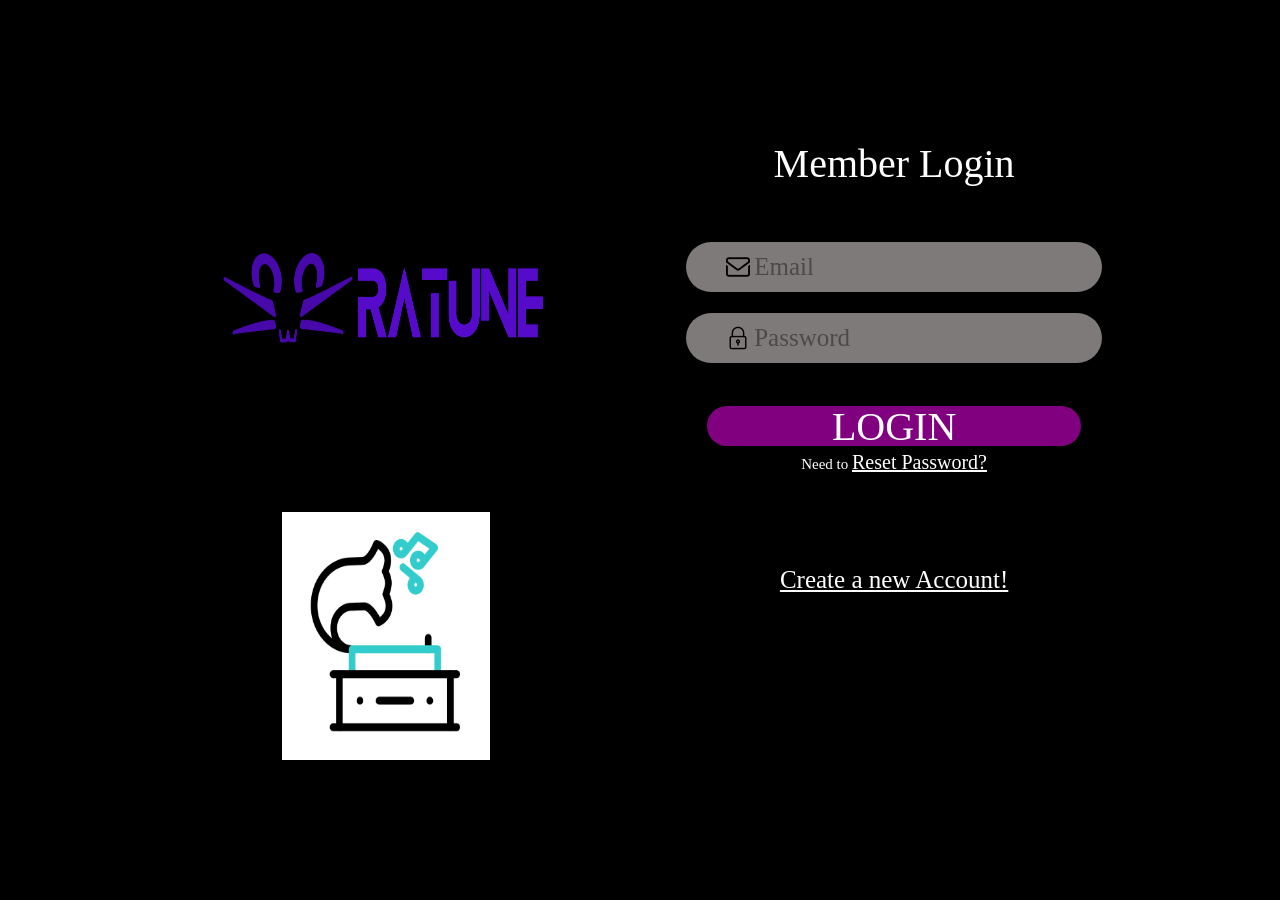
==== commit afc999fe: "PFP WORKS" ====
--- a/index.html
+++ b/index.html
@@ -66,12 +66,12 @@
             </div>
             <div id="avoid_Error" class="avoid_Error">
               <span class="forgot_Txt">Need to </span>
-              <a class="reset_Password" href="./html/reset_Page.html"
+              <a class="reset_Password" href="./reset_Page.html"
                 >Reset Password?</a
               >
             </div>
             <div id="create_Account" class="create_Account">
-              <a class="new_Account" href="./html/register_Page.html"
+              <a class="new_Account" href="./register_Page.html"
                 >Create a new Account!</a
               >
             </div>
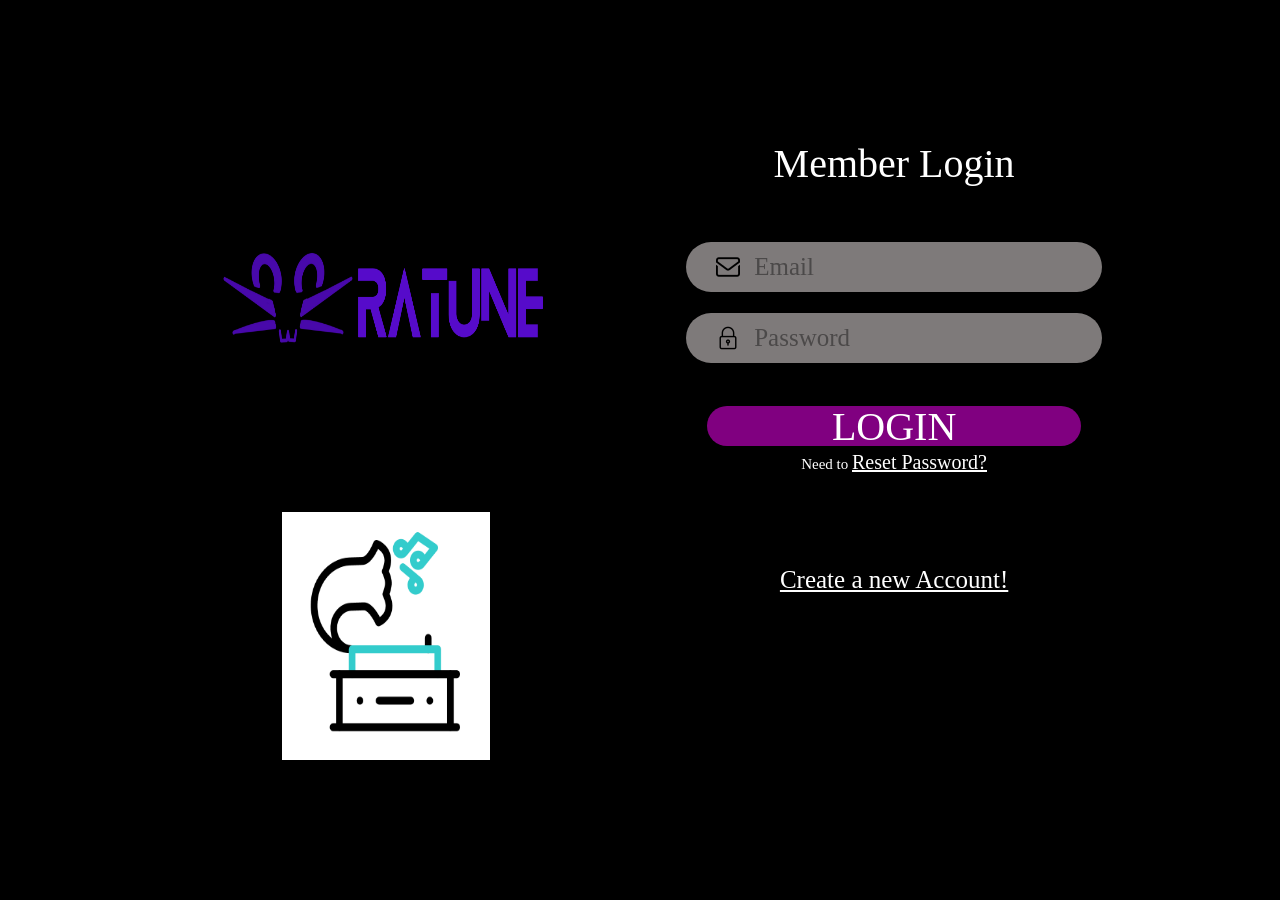
==== commit e2ca8677: "Removed outline of all search bars." ====
--- a/index.html
+++ b/index.html
@@ -36,7 +36,7 @@
               <input
                 id="password"
                 class="password"
-                type="text"
+                type="password"
                 name="password"
                 placeholder="Password"
               />
--- a/styles/index.css
+++ b/styles/index.css
@@ -92,7 +92,7 @@
     width: 100%;
     height: 100%;
     pointer-events: none;
-    padding-right: 75%;
+    padding-right: 80%;
     transition: all 0.4s;
 }
 .limiter .container_SignIn .wrap_SignIn .input_Area .symbol i{
@@ -170,10 +170,10 @@
     transform: scale(1.2);
 }
 .limiter .container_SignIn .wrap_SignIn .input_Area input:hover+.symbol{
-    padding-right: 90%;
+    padding-right: 100%;
 }
 .limiter .container_SignIn .wrap_SignIn .input_Area input:focus+.symbol{
-    padding-right: 90%;
+    padding-right: 100%;
 }
 .limiter .container_SignIn .wrap_SignIn .input_Area .avoid_Error{
     text-align: center !important;
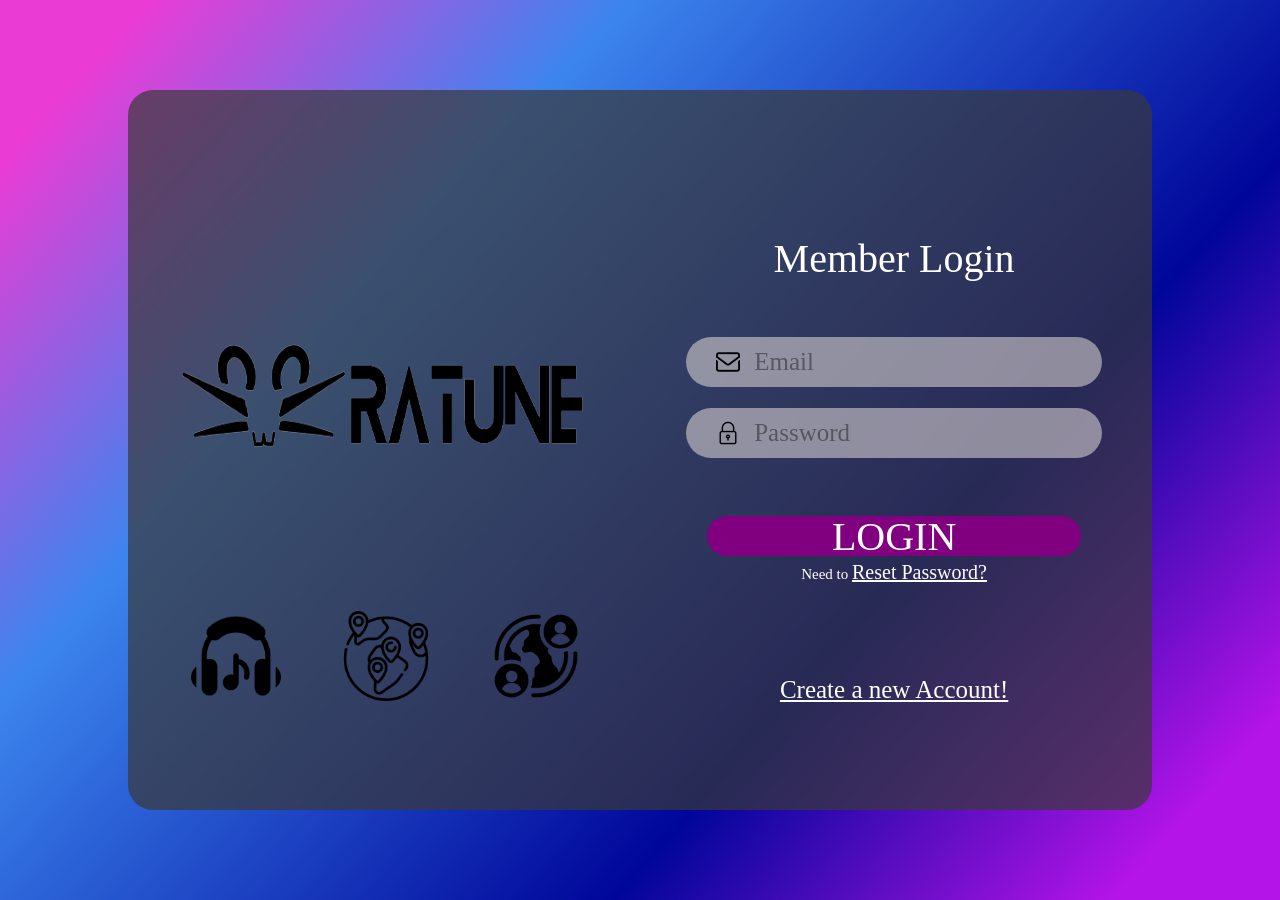
==== commit 83b65640: "Finalized index, reset, register page," ====
--- a/index.html
+++ b/index.html
@@ -13,8 +13,14 @@
       <div id="container_SignIn" class="container_SignIn">
         <div id="wrap_SignIn" class="wrap_SignIn">
           <div id="logo" class="logo">
-            <img class="web_Logo" src="./imgs/web_Logo.png" alt="IMG" />
-            <img class="icon" src="./imgs/musicply.gif" />
+            <div class="web_Logo_container">
+              <img class="web_Logo" src="./imgs/web_logo_black_transparent.png" alt="IMG" />
+            </div>
+            <div class="icons">
+              <img class="icon" src="./imgs/music.png" />
+              <img class="icon" src="./imgs/international.png" />
+              <img class="icon" src="./imgs/exchange.png" />
+            </div>
           </div>
           <form id="input_Area" class="input_Area">
             <span class="title">Member Login</span>
--- a/styles/index.css
+++ b/styles/index.css
@@ -30,7 +30,7 @@
     max-height: 1080px;
     border-radius: 25px;
     overflow: hidden;
-    background: black;
+    background: rgba(58, 57, 57, 0.7);
     padding: 50px 50px 50px 50px;
 }
 .limiter .container_SignIn .wrap_SignIn .logo{
@@ -40,21 +40,35 @@
     align-items: center;
     width: 45%;
     height: 100%;
-}
-.limiter .container_SignIn .wrap_SignIn .logo .web_Logo{
-    /*Add parameter to image*/
-    height: 50%;
-    width: 80%;
-}
-.limiter .container_SignIn .wrap_SignIn .logo .icon{
-    /*Add parameter to image*/
+    padding-top: 100px;
+}
+.limiter .container_SignIn .wrap_SignIn .logo .web_Logo_container{
+    display: flex;
+    justify-content: center;
+    align-items: center;
+    height: 60%;
+    width: 100%;
+}
+.limiter .container_SignIn .wrap_SignIn .logo .web_Logo_container img{
+    height: 350px;
+    width: 100%;
+}
+.limiter .container_SignIn .wrap_SignIn .logo .icons{
+    display: flex;
+    justify-content: center;
+    align-items: center;
     height: 40%;
-    width: 50%;
+}
+.limiter .container_SignIn .wrap_SignIn .logo .icons img{
+    width: 150px;
+    height: 150px;
+    padding: 30px;
 }
 .limiter .container_SignIn .wrap_SignIn .input_Area{
     display: block;
     height: 100%;
     width: 45%;
+    padding-top: 95px;
 }
 .limiter .container_SignIn .wrap_SignIn .input_Area .title{
     display: block;
@@ -117,9 +131,10 @@
     text-align: center;
     color: red;
     display: block;
-    font-size: 15px;
+    font-size: 20px;
     height: 35px;
     width: 100%;
+    margin-bottom: 15px;
 }
 .limiter .container_SignIn .wrap_SignIn .input_Area .warningMsg #email_Empty{
     display: none;
--- a/styles/index_bgEffect.css
+++ b/styles/index_bgEffect.css
@@ -3,7 +3,8 @@
     padding: 0px;
 }
 .area{
-    background: black;  
+    background: rgb(180,20,232);
+    background: linear-gradient(312deg, rgba(180,20,232,1) 8%, rgba(0,6,154,1) 32%, rgba(60,133,238,1) 70%, rgba(235,59,213,1) 93%);
     width: 100%;
     height:100vh;
 }
@@ -23,7 +24,8 @@
     list-style: none;
     width: 20px;
     height: 20px;
-    background: rgba(230, 28, 28, 0.571);
+    background: rgb(127,168,17);
+    background: linear-gradient(196deg, rgba(127,168,17,1) 8%, rgba(255,48,142,1) 32%, rgba(250,198,93,1) 70%, rgba(17,254,0,1) 93%);
     animation: animate 25s linear infinite;
     bottom: -150px;
     
